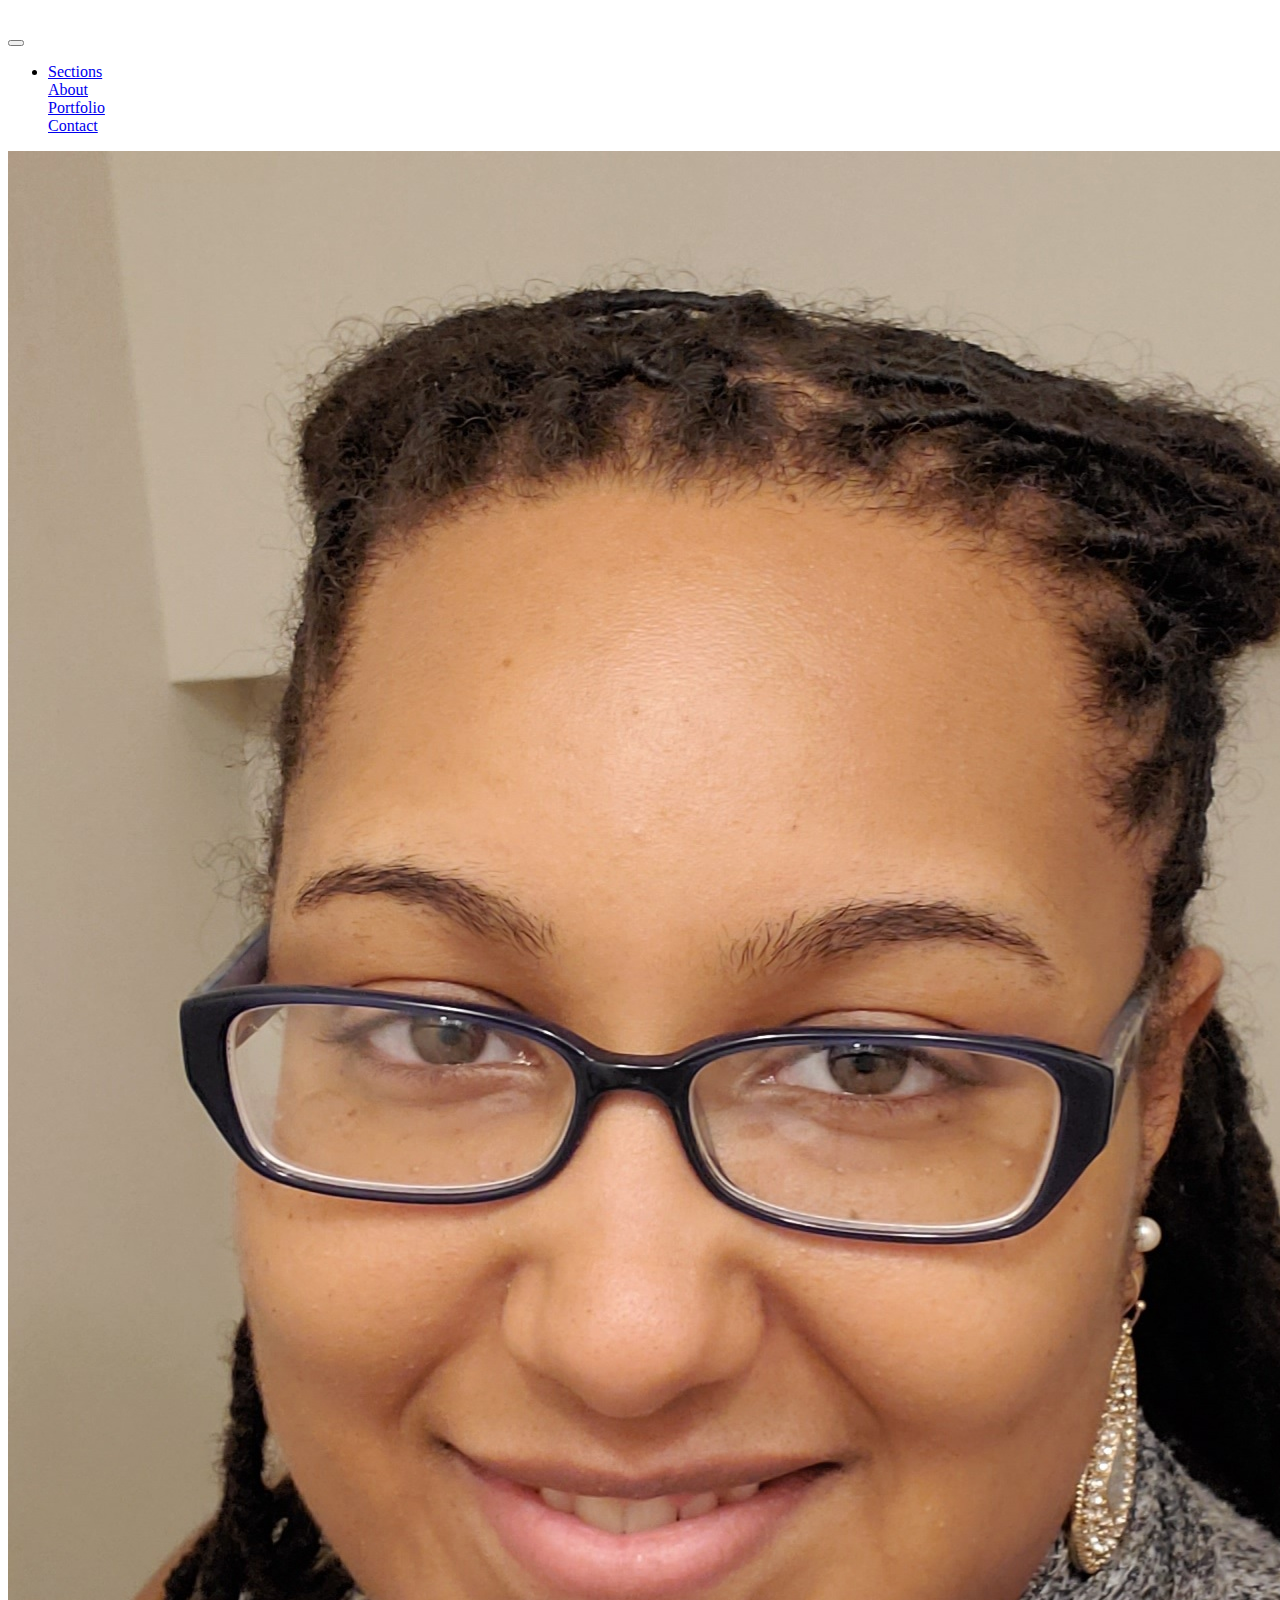
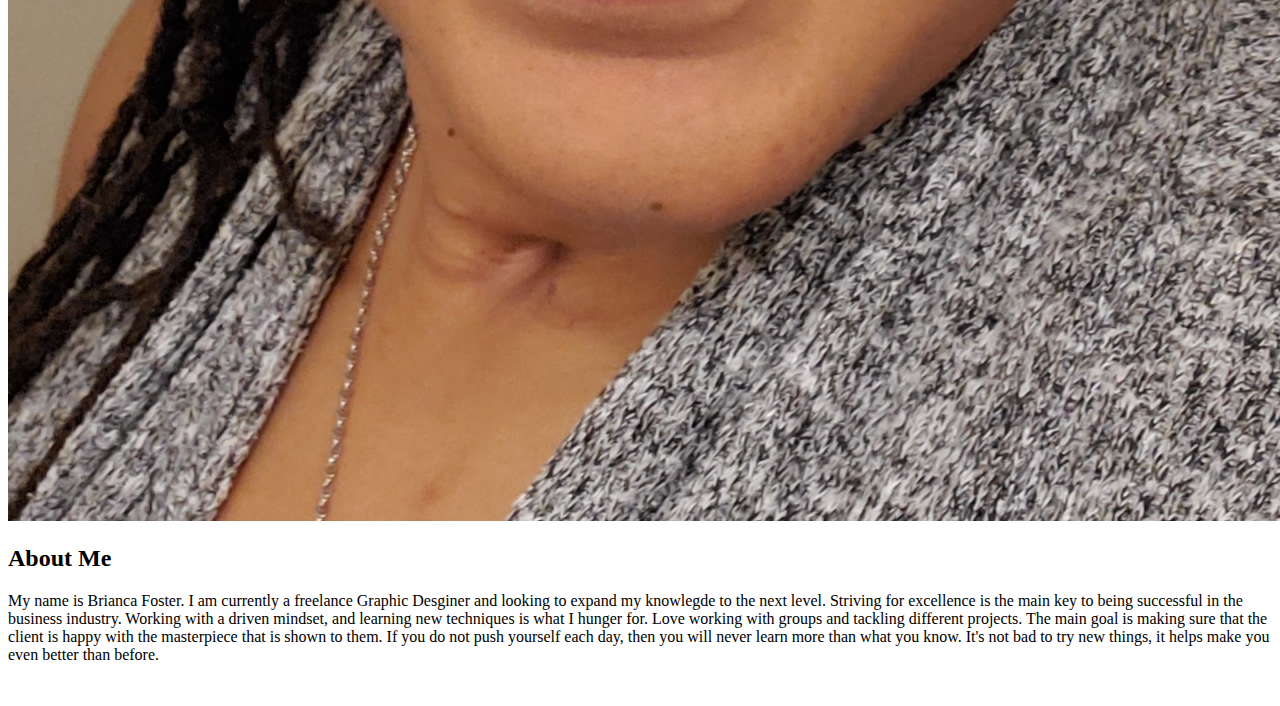
==== About.html @ 286175b2 "Responsive-Portfolio" ====
<!DOCTYPE html>
<html lang="en-us">
  <head>
    <meta charset="UTF-8">
    <title>
      Responsive Portfolio
    </title>

    <link rel="stylesheet" type="text/css" href="style.css">
    <link rel="stylesheet" type="text/css" href="style2.css">
    <link rel="stylesheet" type="text/css" href="style3.css">
    <link rel="stylesheet" href="https://stackpath.bootstrapcdn.com/bootstrap/4.5.0/css/bootstrap.min.css" integrity="sha384-9aIt2nRpC12Uk9gS9baDl411NQApFmC26EwAOH8WgZl5MYYxFfc+NcPb1dKGj7Sk" crossorigin="anonymous">


  <body>

    <!-- Navbar section  -->
    <nav class="navbar navbar-expand-lg navbar-dark bg-dark">
      <header class="Student-Bio" href="Desktop/Schoolwork/ResponsivePortfolio/About.html">Brianca Foster</header>
      <button class="navbar-toggler" type="button" data-toggle="collapse" data-target="#navbarSupportedContent" aria-controls="navbarSupportedContent" aria-expanded="false" aria-label="Toggle navigation">
        <span class="navbar-toggler-icon"></span>
      </button>
    
      <div class="collapse navbar-collapse" id="navbarSupportedContent">
        <ul class="navbar-nav mr-auto">
          <li class="nav-item dropdown">
            <a class="nav-link dropdown-toggle" href="Desktop/Schoolwork/ResponsivePortfolio/About.html" id="navbarDropdown" role="button" data-toggle="dropdown" aria-haspopup="true" aria-expanded="false">Sections</a>
            <div class="dropdown-menu" aria-labelledby="navbarDropdown">
                <a class="dropdown-item" href="Desktop/Schoolwork/ResponsivePortfolio/About.html">About</a>
                <div class="dropdown-divider"></div>
                <a class="dropdown-item" href="Desktop/Schoolwork/ResponsivePortfolio/port.html">Portfolio</a>
                <div class="dropdown-divider"></div>
                <a class="dropdown-item" href="Desktop/Schoolwork/ResponsivePortfolio/Contact-info.html">Contact</a>
            </div>
          </li>
        </ul>
      </div>
    </nav>
    <!-- About me Section -->

    <div class="container">
      <div class="row">
        <div class="col-lg-12">
        <!-- Setup for the page -->
          <div class="card">
            <div class="card-body">
            </div>
          </div>
        </div>
      </div>
      <div class="row">
        <div class="col-lg-3">
          <img class="img img-thumbnail" src="20200727_020450.jpg">
        </div>
        <div class="col-lg-9">
          <h2>About Me</h2>
          <p>My name is Brianca Foster. I am currently a freelance Graphic Desginer and looking to expand my knowlegde to the next level. Striving for excellence is the main key to being successful in the business industry. Working with a driven mindset, and learning new techniques is what I hunger for. Love working with groups and tackling different projects. The main goal is making sure that the client is happy with the masterpiece that is shown to them. If you do not push yourself each day, then you will never learn more than what you know. It's not bad to try new things, it helps make you even better than before. </p>
        </div>
      </div>
      <br>
      
      <!-- Java coding -->
      
    <script src="https://code.jquery.com/jquery-3.5.1.slim.min.js" integrity="sha384-DfXdz2htPH0lsSSs5nCTpuj/zy4C+OGpamoFVy38MVBnE+IbbVYUew+OrCXaRkfj" crossorigin="anonymous"></script>
    <script src="https://cdn.jsdelivr.net/npm/popper.js@1.16.0/dist/umd/popper.min.js" integrity="sha384-Q6E9RHvbIyZFJoft+2mJbHaEWldlvI9IOYy5n3zV9zzTtmI3UksdQRVvoxMfooAo" crossorigin="anonymous"></script>
    <script src="https://stackpath.bootstrapcdn.com/bootstrap/4.5.0/js/bootstrap.min.js" integrity="sha384-OgVRvuATP1z7JjHLkuOU7Xw704+h835Lr+6QL9UvYjZE3Ipu6Tp75j7Bh/kR0JKI" crossorigin="anonymous"></script>
    </script>





    
  </body>
</html>
---- style.css ----
.Student-Bio {
    font-size: large;
    color: white;


}
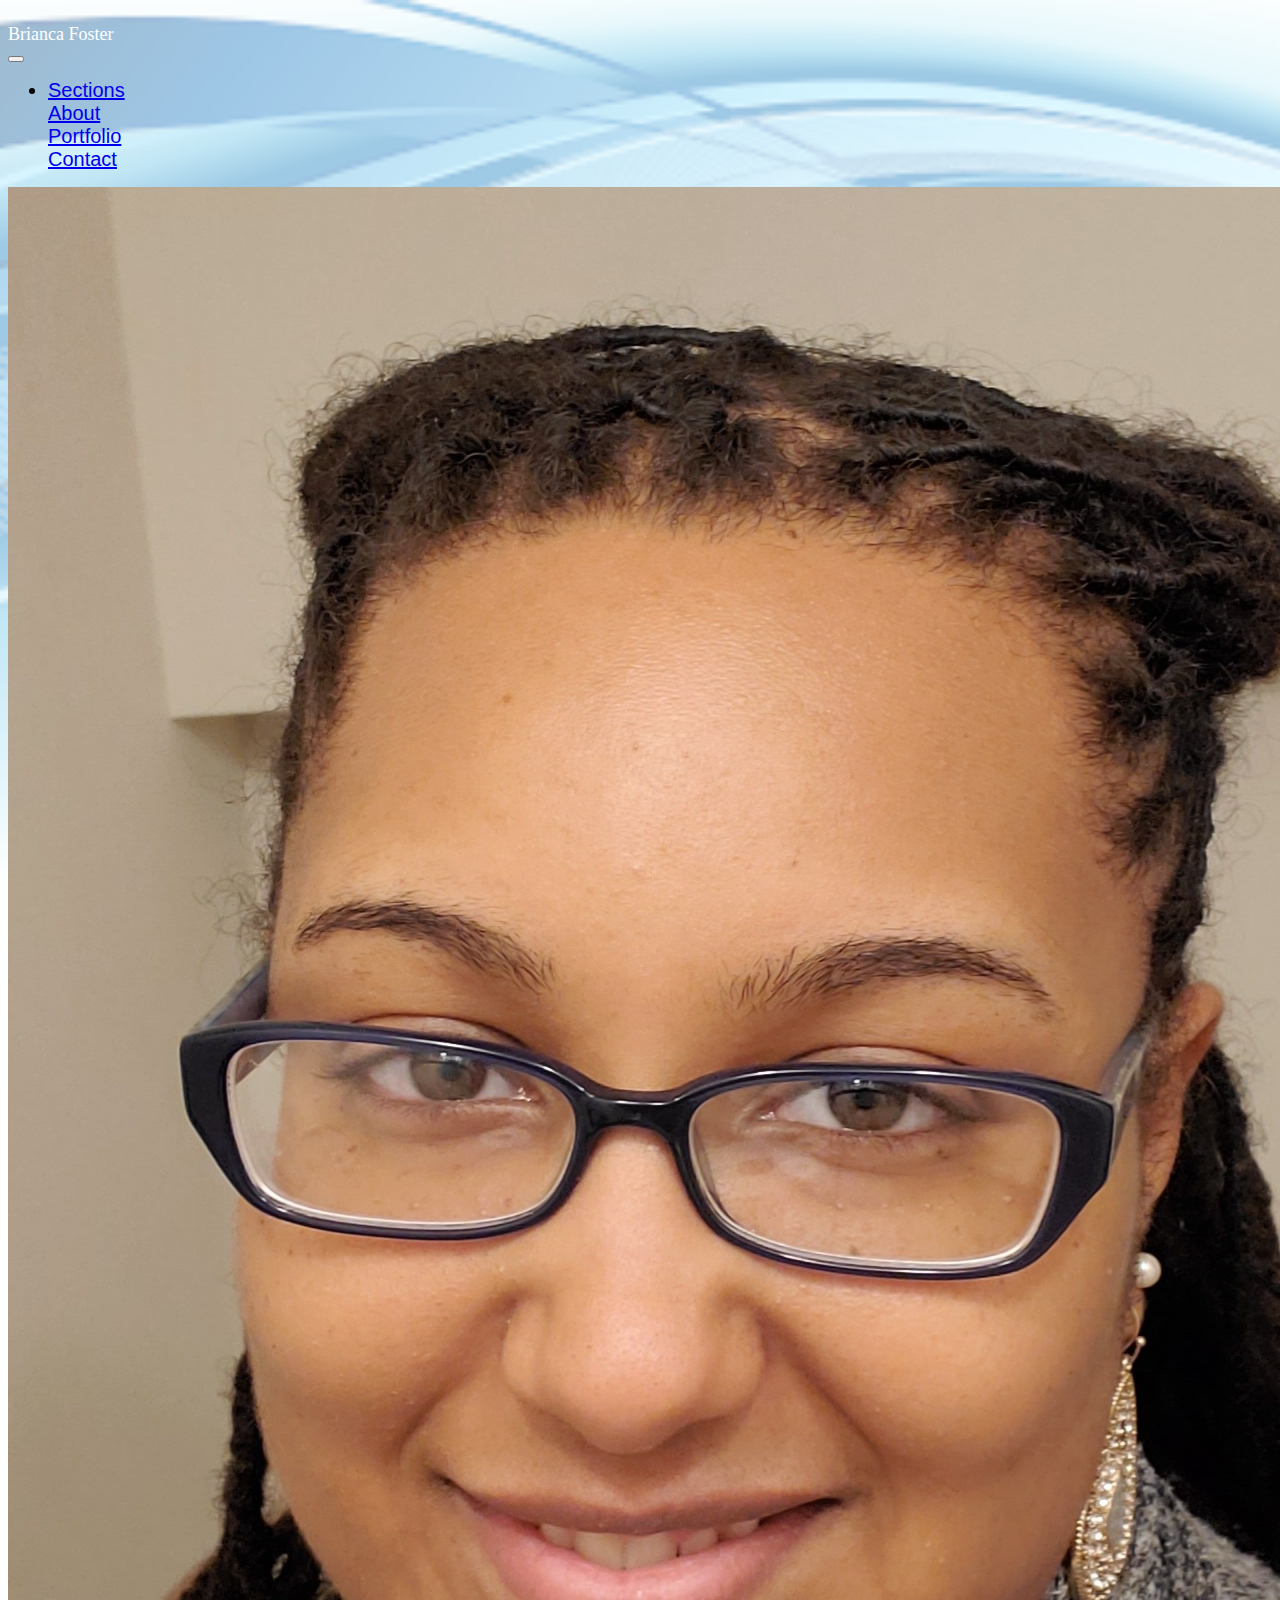
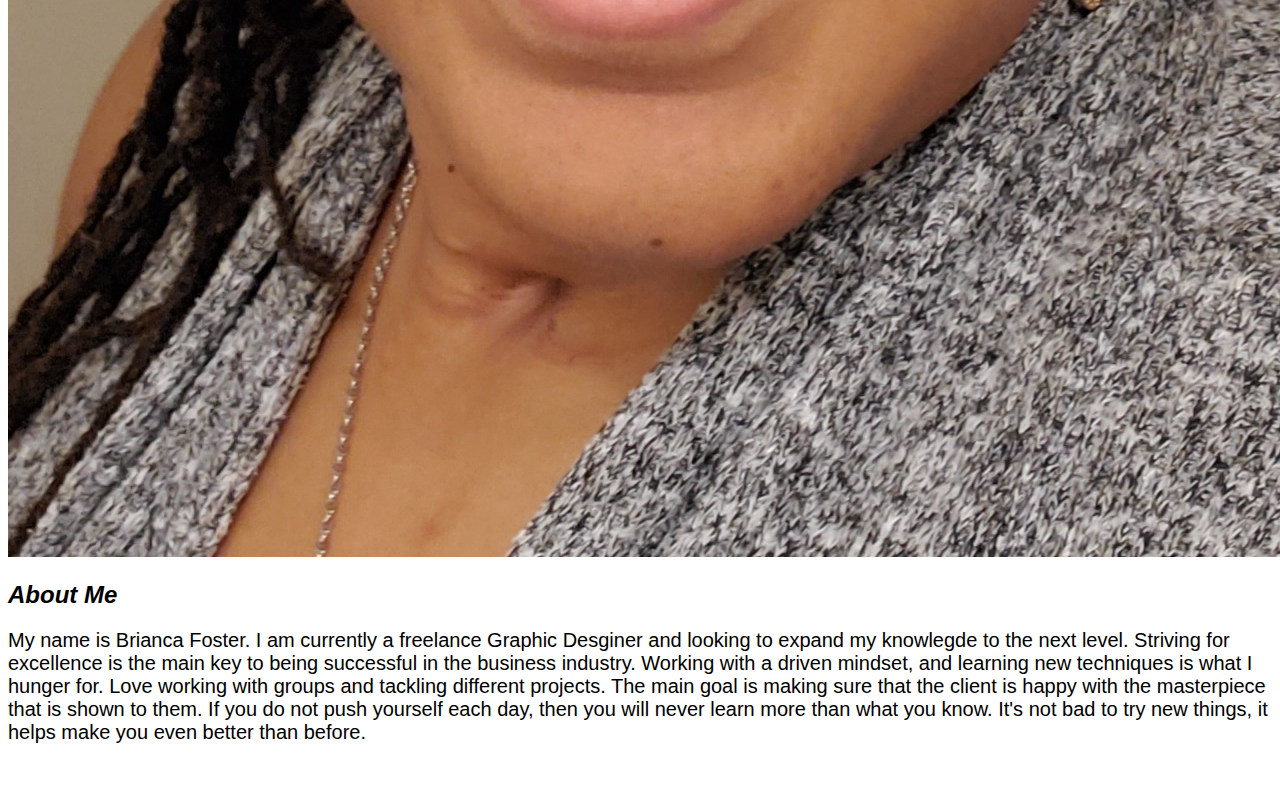
==== commit 78baf86b: "Updated-Portfolio-2" ====
--- a/About.html
+++ b/About.html
@@ -3,7 +3,7 @@
   <head>
     <meta charset="UTF-8">
     <title>
-      Responsive Portfolio
+      Updated-Portfolio 2
     </title>
 
     <link rel="stylesheet" type="text/css" href="style.css">
--- a/style.css
+++ b/style.css
@@ -4,3 +4,37 @@
 
 
 }
+
+body {
+    background-image: url('Abstract image.png');
+    background-position: center;
+  background-repeat: no-repeat;
+  background-size: cover;
+  background-attachment: fixed;
+    padding-top: 16px;
+}
+
+h2{
+    font-family: Arial, Helvetica, sans-serif;
+    font-style: oblique;
+}
+
+p{
+    font-family: Arial, Helvetica, sans-serif;
+    font-size: 20px;
+}
+
+h3{
+    font-family: Arial, Helvetica, sans-serif;
+    font-size: 25px;
+}
+
+h4{
+    font-family: Arial, Helvetica, sans-serif;
+    font-size: 25px;
+}
+
+li{
+    font-family: Arial, Helvetica, sans-serif;
+    font-size: 20px;
+}